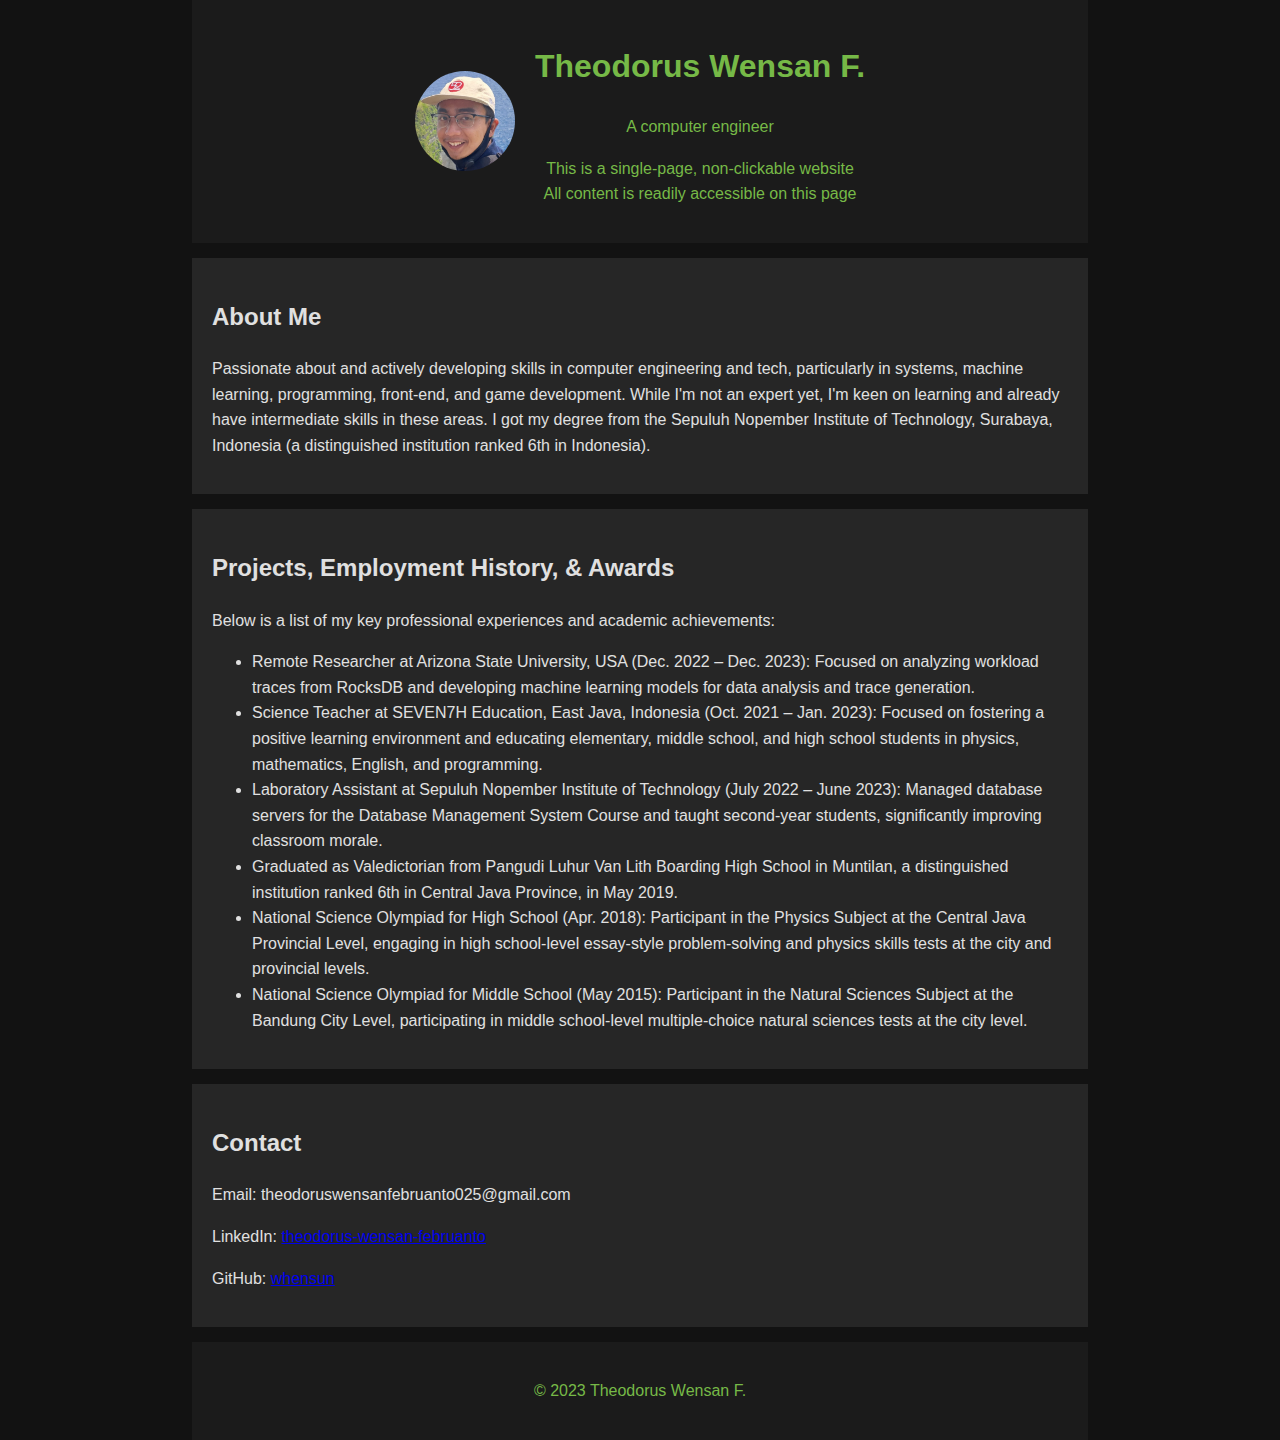
==== index.html @ f75824be "Add files via upload" ====
<!DOCTYPE html>
<html lang="en">
<head>
    <meta charset="UTF-8">
    <meta name="viewport" content="width=device-width, initial-scale=1.0">
    <title>Wensan</title>
    <link rel="stylesheet" href="style.css">
</head>
<body>
    <header>
        <img src="picture.jpg" alt="Theodorus Wensan F." class="profile-pic">
        <div>
            <h1>Theodorus Wensan F.</h1>
            <p>A computer engineer</p>
            <p>This is a single-page, non-clickable website<br>All content is readily accessible on this page</p>
        </div>
    </header>
    <section id="about">
        <h2>About Me</h2>
        <p>Passionate about and actively developing skills in computer engineering and tech, particularly in systems, machine learning, programming, front-end, and game development. While I'm not an expert yet, I'm keen on learning and already have intermediate skills in these areas. I got my degree from the Sepuluh Nopember Institute of Technology, Surabaya, Indonesia (a distinguished institution ranked 6th in Indonesia).</p>
    </section>
    <section id="projects">
        <h2>Projects, Employment History, & Awards</h2>
        <p>Below is a list of my key professional experiences and academic achievements:</p>
        <ul>
            <li>Remote Researcher at Arizona State University, USA (Dec. 2022 – Dec. 2023): Focused on analyzing workload traces from RocksDB and developing machine learning models for data analysis and trace generation.</li>
            <li>Science Teacher at SEVEN7H Education, East Java, Indonesia (Oct. 2021 – Jan. 2023): Focused on fostering a positive learning environment and educating elementary, middle school, and high school students in physics, mathematics, English, and programming.</li>
            <li>Laboratory Assistant at Sepuluh Nopember Institute of Technology (July 2022 – June 2023): Managed database servers for the Database Management System Course and taught second-year students, significantly improving classroom morale.</li>
            <li>Graduated as Valedictorian from Pangudi Luhur Van Lith Boarding High School in Muntilan, a distinguished institution ranked 6th in Central Java Province, in May 2019.</li>
            <li>National Science Olympiad for High School (Apr. 2018): Participant in the Physics Subject at the Central Java Provincial Level, engaging in high school-level essay-style problem-solving and physics skills tests at the city and provincial levels.</li>
            <li>National Science Olympiad for Middle School (May 2015): Participant in the Natural Sciences Subject at the Bandung City Level, participating in middle school-level multiple-choice natural sciences tests at the city level.</li>
        </ul>
    </section>
    <section id="contact">
        <h2>Contact</h2>
        <p>Email: theodoruswensanfebruanto025@gmail.com</p>
        <p>LinkedIn: <a href="https://www.linkedin.com/in/theodorus-wensan-februanto/" target="_blank">theodorus-wensan-februanto</a></p>
        <p>GitHub: <a href="https://github.com/whensun" target="_blank">whensun</a></p>
    </section>
    <footer>
        <p>© 2023 Theodorus Wensan F.</p>
    </footer>
    <script src="script.js"></script>
</body>
</html>
---- style.css ----
body {
    font-family: Arial, sans-serif;
    line-height: 1.6;
    margin: 0 15%;
    padding: 0;
    color: #e0e0e0; /* Warna teks yang lebih terang untuk kontras dengan latar belakang gelap */
    background-color: #121212; /* Warna latar belakang gelap */
}

header, nav, section, footer {
    padding: 20px;
}

header {
    background: #1b1b1b; /* Warna gelap untuk header */
    color: #76b947; /* Warna hijau sebagai aksen */
    text-align: center;
    display: flex; /* Menggunakan flexbox untuk mengatur layout */
    align-items: center; /* Menjaga item di tengah secara vertikal */
    justify-content: center; /* Menjaga item di tengah secara horizontal */
}

.profile-pic {
    width: 100px; /* Atur lebar gambar */
    height: 100px; /* Atur tinggi gambar */
    border-radius: 50%; /* Membuat gambar menjadi lingkaran */
    margin-right: 20px; /* Memberikan ruang antara gambar dan teks */
}

nav ul {
    list-style: none;
    padding: 0;
}

nav ul li {
    display: inline;
    margin-right: 10px;
}

nav ul li a {
    text-decoration: none;
    color: #76b947; /* Warna hijau untuk link */
}

footer {
    text-align: center;
    background: #1b1b1b; /* Warna gelap untuk footer */
    color: #76b947; /* Warna hijau sebagai aksen */
}

#about, #projects, #contact {
    background: #262626; /* Warna latar belakang yang lebih gelap untuk bagian */
    margin: 15px 0;
    color: #e0e0e0; /* Warna teks yang lebih terang untuk kontras */
}
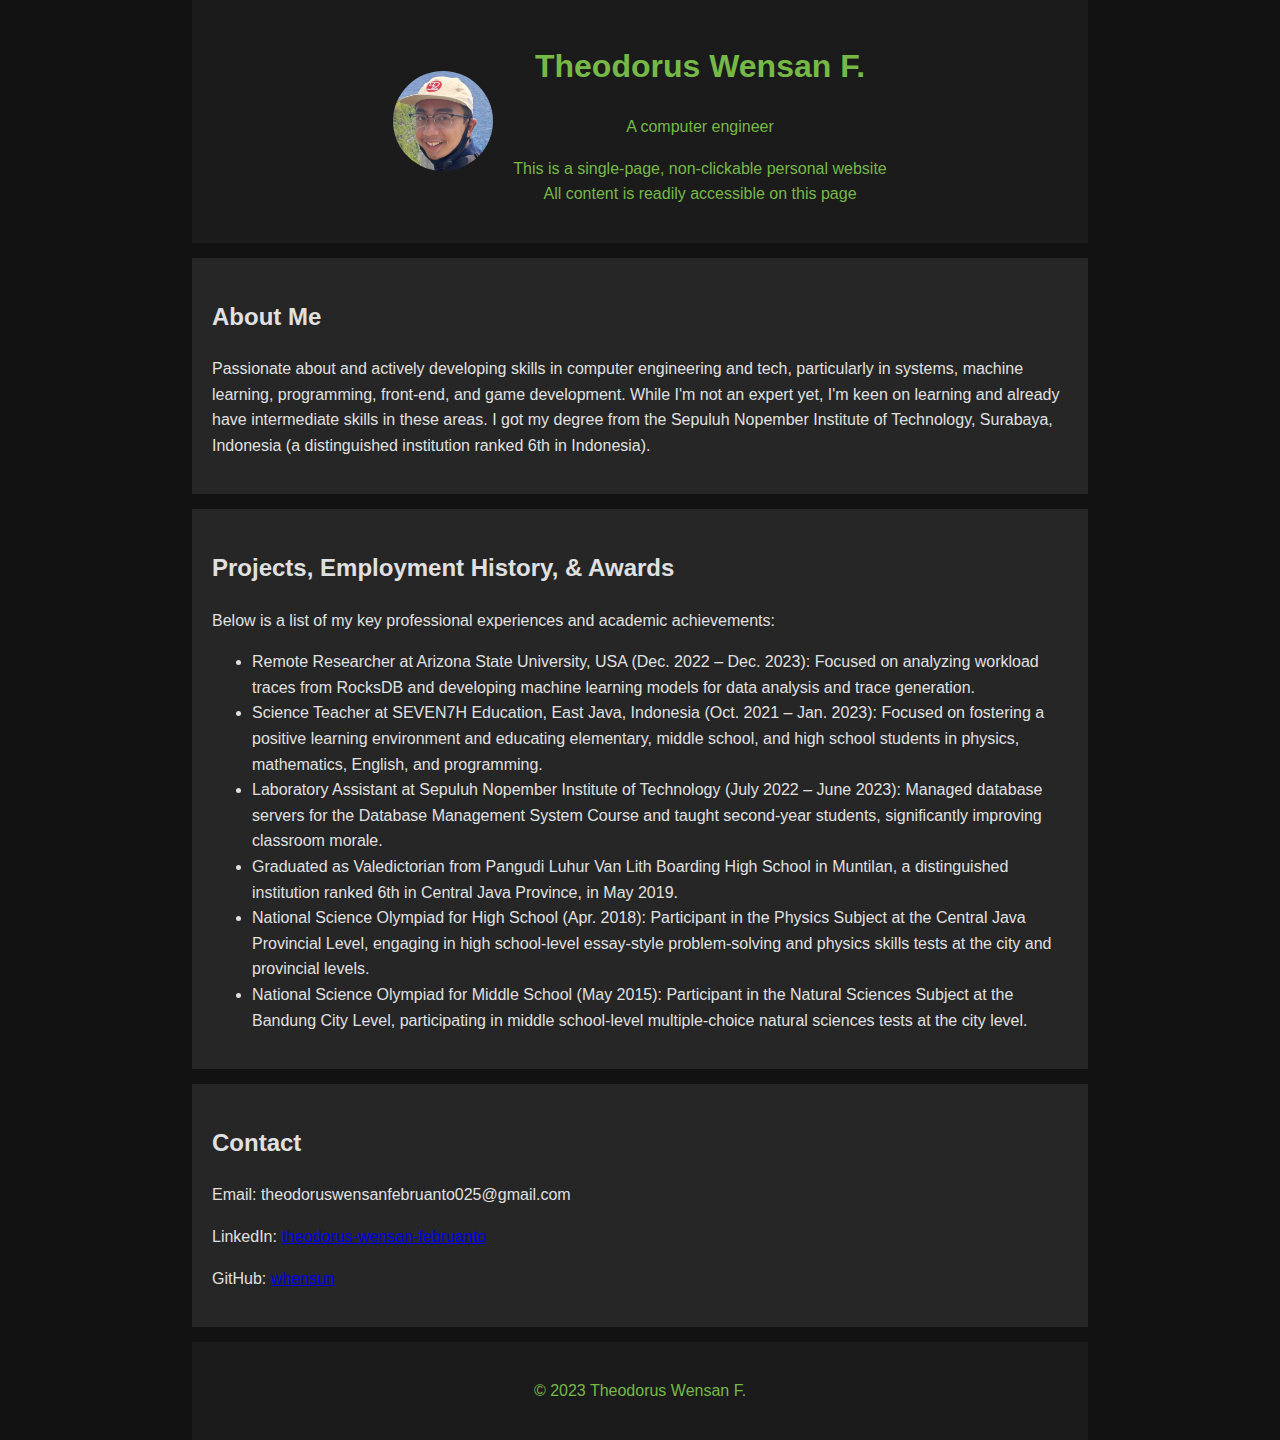
==== commit 3393979f: "Add files via upload" ====
--- a/index.html
+++ b/index.html
@@ -12,7 +12,7 @@
         <div>
             <h1>Theodorus Wensan F.</h1>
             <p>A computer engineer</p>
-            <p>This is a single-page, non-clickable website<br>All content is readily accessible on this page</p>
+            <p>This is a single-page, non-clickable personal website<br>All content is readily accessible on this page</p>
         </div>
     </header>
     <section id="about">
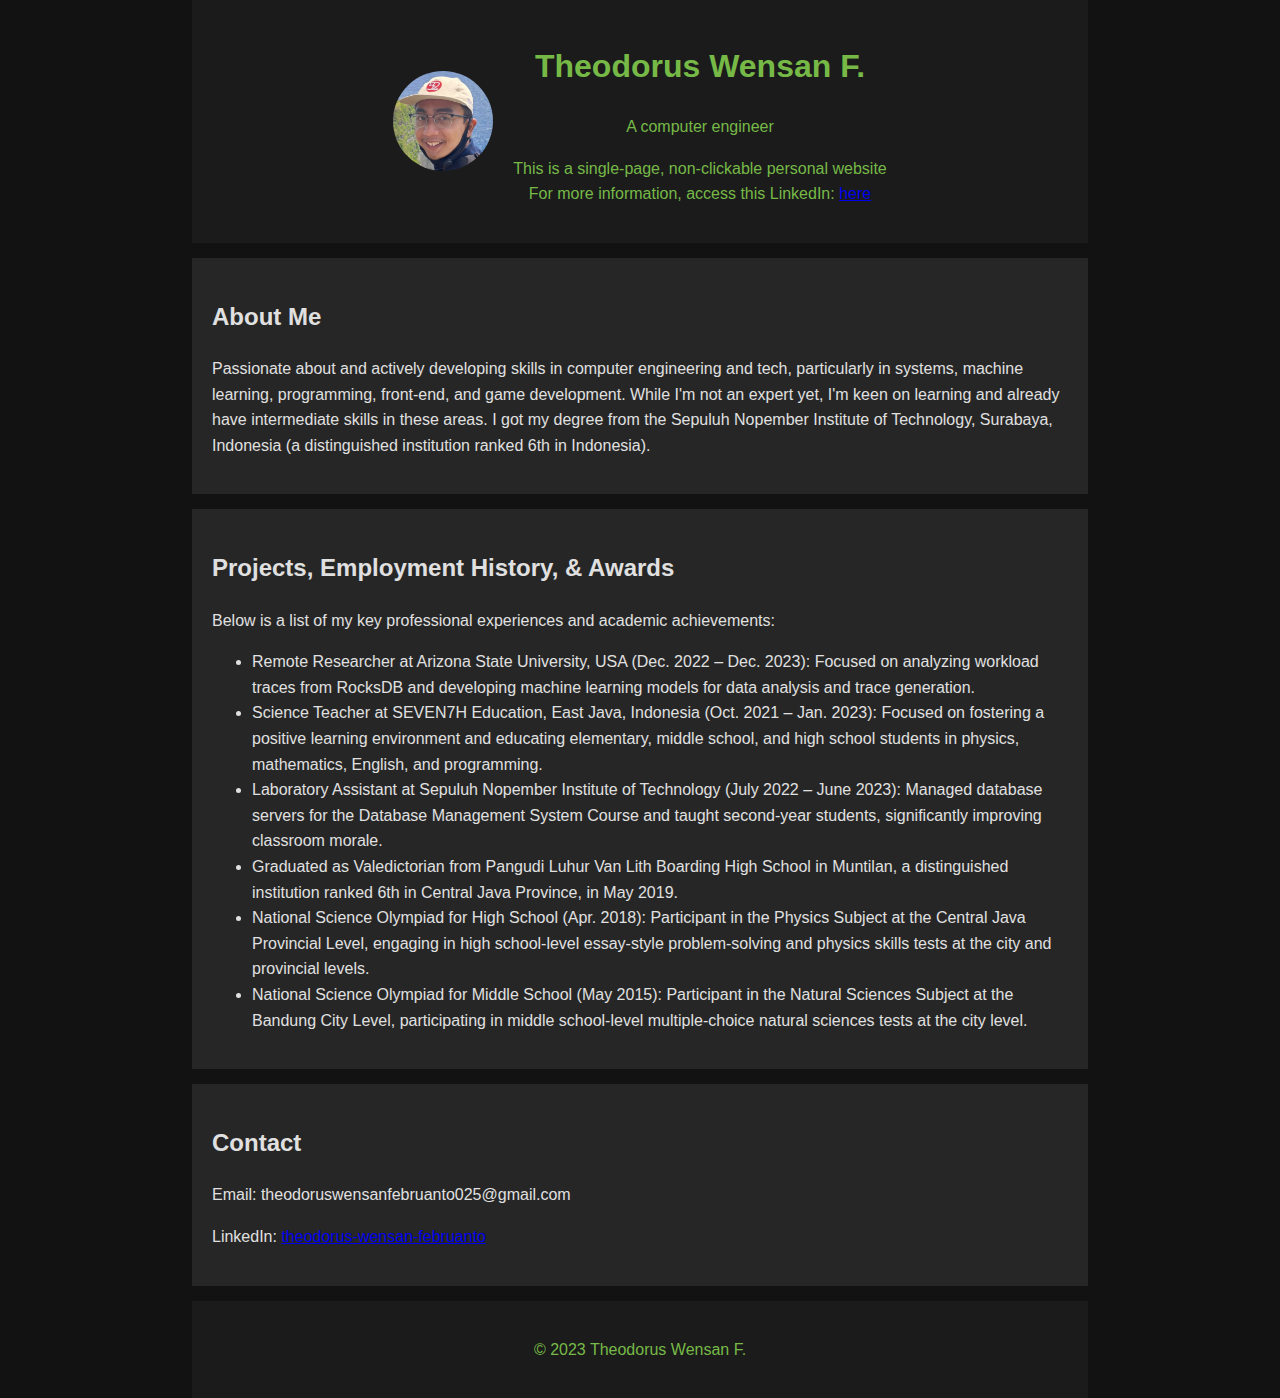
==== commit 8467ace5: "Add files via upload" ====
--- a/index.html
+++ b/index.html
@@ -12,7 +12,7 @@
         <div>
             <h1>Theodorus Wensan F.</h1>
             <p>A computer engineer</p>
-            <p>This is a single-page, non-clickable personal website<br>All content is readily accessible on this page</p>
+            <p>This is a single-page, non-clickable personal website<br>For more information, access this LinkedIn: <a href="https://www.linkedin.com/in/theodorus-wensan-februanto">here</a></p>
         </div>
     </header>
     <section id="about">
@@ -35,7 +35,6 @@
         <h2>Contact</h2>
         <p>Email: theodoruswensanfebruanto025@gmail.com</p>
         <p>LinkedIn: <a href="https://www.linkedin.com/in/theodorus-wensan-februanto/" target="_blank">theodorus-wensan-februanto</a></p>
-        <p>GitHub: <a href="https://github.com/whensun" target="_blank">whensun</a></p>
     </section>
     <footer>
         <p>© 2023 Theodorus Wensan F.</p>
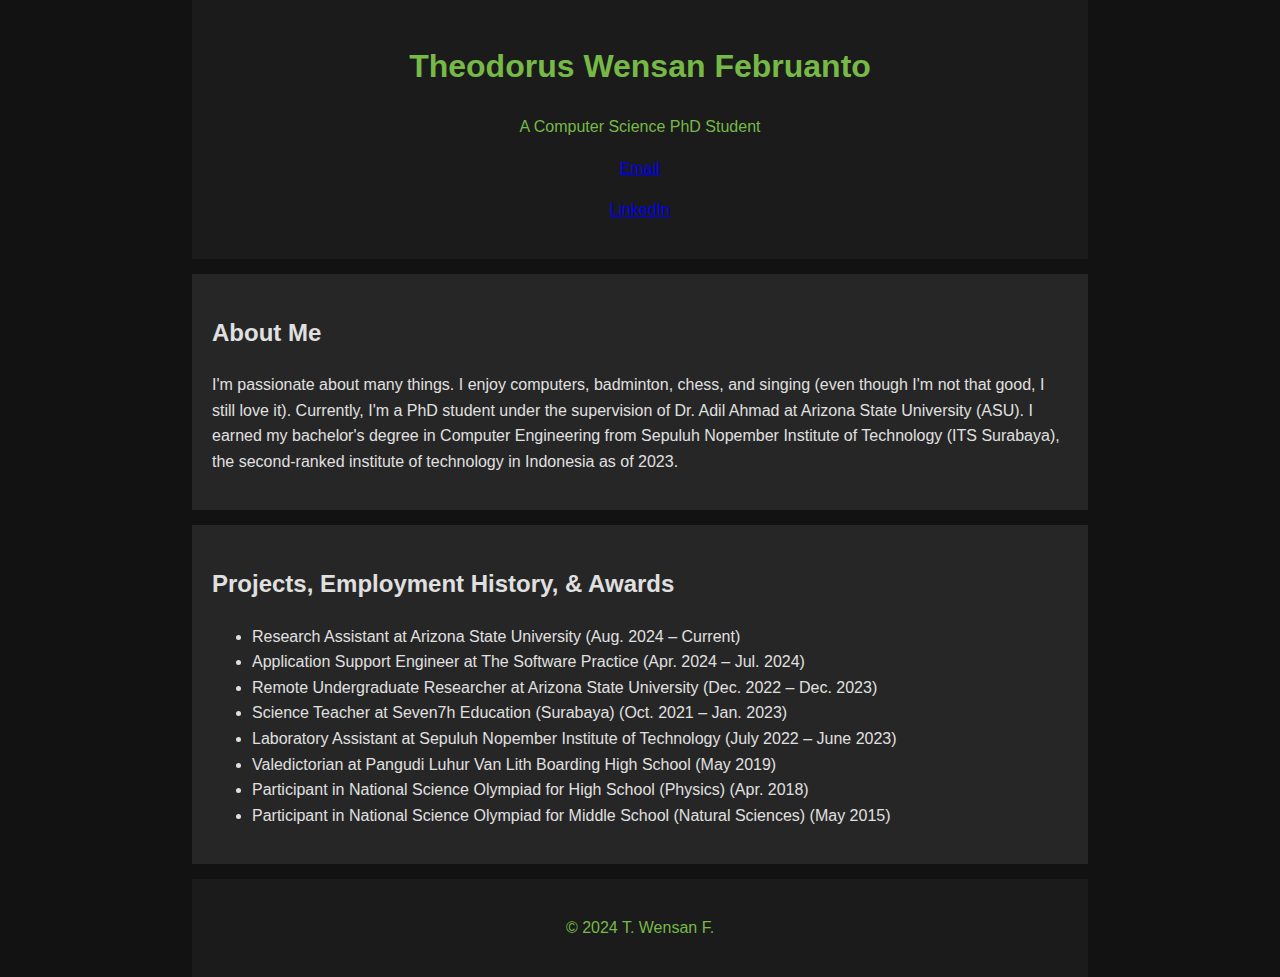
==== commit 61445e61: "Add files via upload" ====
--- a/index.html
+++ b/index.html
@@ -3,41 +3,37 @@
 <head>
     <meta charset="UTF-8">
     <meta name="viewport" content="width=device-width, initial-scale=1.0">
-    <title>Wensan</title>
+    <title>Wensan's Blog</title>
     <link rel="stylesheet" href="style.css">
 </head>
 <body>
     <header>
-        <img src="picture.jpg" alt="Theodorus Wensan F." class="profile-pic">
         <div>
-            <h1>Theodorus Wensan F.</h1>
-            <p>A computer engineer</p>
-            <p>This is a single-page, non-clickable personal website<br>For more information, access this LinkedIn: <a href="https://www.linkedin.com/in/theodorus-wensan-februanto">here</a></p>
+            <h1>Theodorus Wensan Februanto</h1>
+            <p>A Computer Science PhD Student</p>
+            <p><a href="mailto:tfebruan@asu.edu" target="_blank">Email</a></p>
+            <p><a href="https://www.linkedin.com/in/theodorus-wensan-februanto" target="_blank">LinkedIn</a></p>
         </div>
     </header>
     <section id="about">
         <h2>About Me</h2>
-        <p>Passionate about and actively developing skills in computer engineering and tech, particularly in systems, machine learning, programming, front-end, and game development. While I'm not an expert yet, I'm keen on learning and already have intermediate skills in these areas. I got my degree from the Sepuluh Nopember Institute of Technology, Surabaya, Indonesia (a distinguished institution ranked 6th in Indonesia).</p>
+        <p>I'm passionate about many things. I enjoy computers, badminton, chess, and singing (even though I'm not that good, I still love it). Currently, I'm a PhD student under the supervision of Dr. Adil Ahmad at Arizona State University (ASU). I earned my bachelor's degree in Computer Engineering from Sepuluh Nopember Institute of Technology (ITS Surabaya), the second-ranked institute of technology in Indonesia as of 2023.</p>
     </section>
     <section id="projects">
         <h2>Projects, Employment History, & Awards</h2>
-        <p>Below is a list of my key professional experiences and academic achievements:</p>
         <ul>
-            <li>Remote Researcher at Arizona State University, USA (Dec. 2022 – Dec. 2023): Focused on analyzing workload traces from RocksDB and developing machine learning models for data analysis and trace generation.</li>
-            <li>Science Teacher at SEVEN7H Education, East Java, Indonesia (Oct. 2021 – Jan. 2023): Focused on fostering a positive learning environment and educating elementary, middle school, and high school students in physics, mathematics, English, and programming.</li>
-            <li>Laboratory Assistant at Sepuluh Nopember Institute of Technology (July 2022 – June 2023): Managed database servers for the Database Management System Course and taught second-year students, significantly improving classroom morale.</li>
-            <li>Graduated as Valedictorian from Pangudi Luhur Van Lith Boarding High School in Muntilan, a distinguished institution ranked 6th in Central Java Province, in May 2019.</li>
-            <li>National Science Olympiad for High School (Apr. 2018): Participant in the Physics Subject at the Central Java Provincial Level, engaging in high school-level essay-style problem-solving and physics skills tests at the city and provincial levels.</li>
-            <li>National Science Olympiad for Middle School (May 2015): Participant in the Natural Sciences Subject at the Bandung City Level, participating in middle school-level multiple-choice natural sciences tests at the city level.</li>
+            <li>Research Assistant at Arizona State University (Aug. 2024 – Current)</li>
+            <li>Application Support Engineer at The Software Practice (Apr. 2024 – Jul. 2024)</li>
+            <li>Remote Undergraduate Researcher at Arizona State University (Dec. 2022 – Dec. 2023)</li>
+            <li>Science Teacher at Seven7h Education (Surabaya) (Oct. 2021 – Jan. 2023)</li>
+            <li>Laboratory Assistant at Sepuluh Nopember Institute of Technology (July 2022 – June 2023)</li>
+            <li>Valedictorian at Pangudi Luhur Van Lith Boarding High School (May 2019)</li>
+            <li>Participant in National Science Olympiad for High School (Physics) (Apr. 2018)</li>
+            <li>Participant in National Science Olympiad for Middle School (Natural Sciences) (May 2015)</li>
         </ul>
     </section>
-    <section id="contact">
-        <h2>Contact</h2>
-        <p>Email: theodoruswensanfebruanto025@gmail.com</p>
-        <p>LinkedIn: <a href="https://www.linkedin.com/in/theodorus-wensan-februanto/" target="_blank">theodorus-wensan-februanto</a></p>
-    </section>
     <footer>
-        <p>© 2023 Theodorus Wensan F.</p>
+        <p>© 2024 T. Wensan F.</p>
     </footer>
     <script src="script.js"></script>
 </body>
--- a/style.css
+++ b/style.css
@@ -3,8 +3,8 @@
     line-height: 1.6;
     margin: 0 15%;
     padding: 0;
-    color: #e0e0e0; /* Warna teks yang lebih terang untuk kontras dengan latar belakang gelap */
-    background-color: #121212; /* Warna latar belakang gelap */
+    color: #e0e0e0;
+    background-color: #121212;
 }
 
 header, nav, section, footer {
@@ -12,19 +12,12 @@
 }
 
 header {
-    background: #1b1b1b; /* Warna gelap untuk header */
-    color: #76b947; /* Warna hijau sebagai aksen */
+    background: #1b1b1b;
+    color: #76b947;
     text-align: center;
-    display: flex; /* Menggunakan flexbox untuk mengatur layout */
-    align-items: center; /* Menjaga item di tengah secara vertikal */
-    justify-content: center; /* Menjaga item di tengah secara horizontal */
-}
-
-.profile-pic {
-    width: 100px; /* Atur lebar gambar */
-    height: 100px; /* Atur tinggi gambar */
-    border-radius: 50%; /* Membuat gambar menjadi lingkaran */
-    margin-right: 20px; /* Memberikan ruang antara gambar dan teks */
+    display: flex;
+    align-items: center;
+    justify-content: center;
 }
 
 nav ul {
@@ -39,17 +32,17 @@
 
 nav ul li a {
     text-decoration: none;
-    color: #76b947; /* Warna hijau untuk link */
+    color: #76b947;
 }
 
 footer {
     text-align: center;
-    background: #1b1b1b; /* Warna gelap untuk footer */
-    color: #76b947; /* Warna hijau sebagai aksen */
+    background: #1b1b1b;
+    color: #76b947;
 }
 
-#about, #projects, #contact {
-    background: #262626; /* Warna latar belakang yang lebih gelap untuk bagian */
+#about, #projects {
+    background: #262626;
     margin: 15px 0;
-    color: #e0e0e0; /* Warna teks yang lebih terang untuk kontras */
+    color: #e0e0e0;
 }
